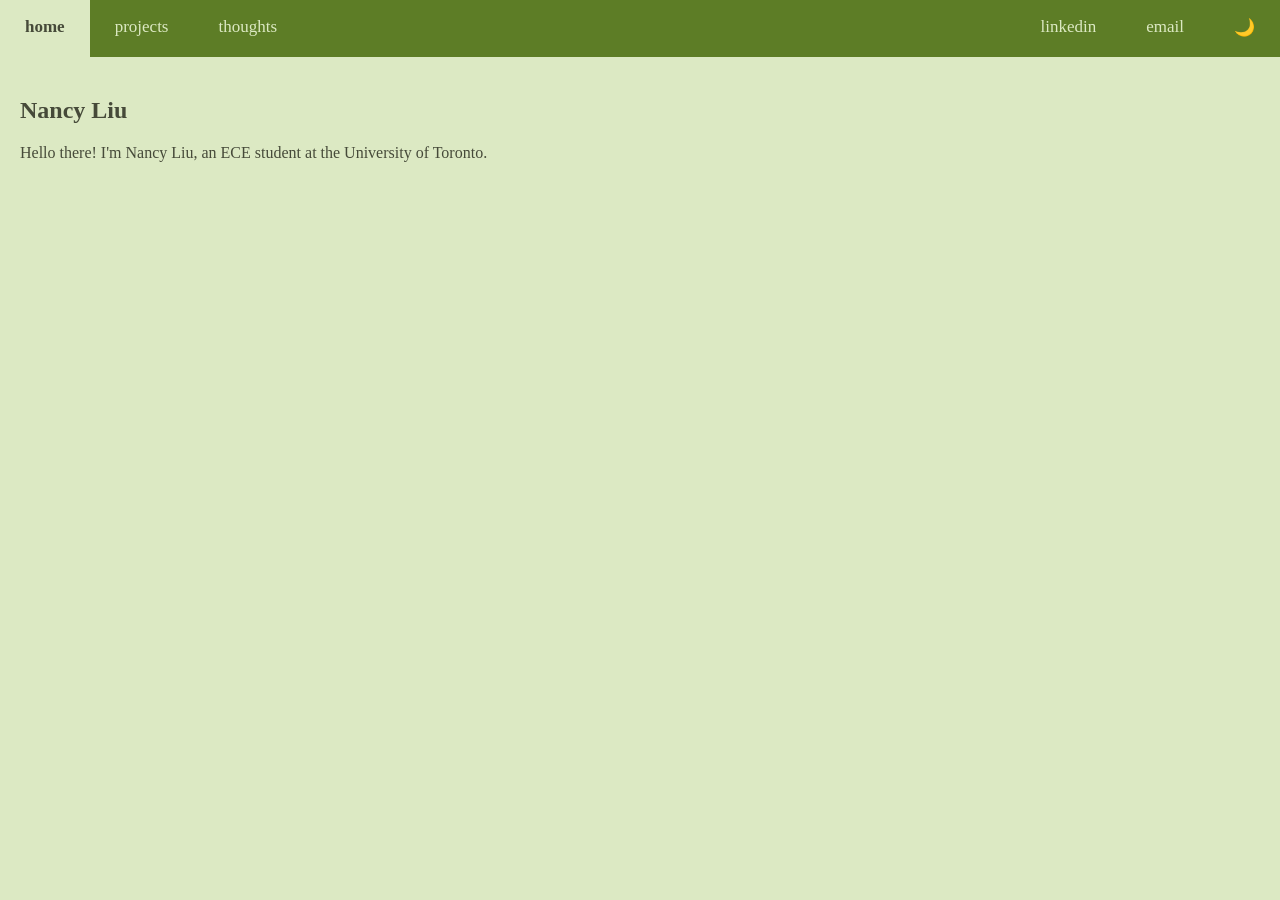
==== index.html @ 3716ac84 "Update index.html" ====
<!doctype html>
<html>
  <head>
    <meta charset="UTF-8">
    <meta name="viewport" content="width=device-width" />
    <title>[nancy liu]</title>
    <link rel="icon" href="https://pngimg.com/uploads/apple/apple_PNG12507.png">
    <link rel="stylesheet" href="style.css">
  </head>
  <body>
    <link rel="stylesheet" href="https://cdnjs.cloudflare.com/ajax/libs/font-awesome/4.7.0/css/font-awesome.min.css">
    <div class="topnav">
      <a href="#home">home</a>
      <a href="#projects">projects</a>
      <a href="#thoughts">thoughts</a>
      <button type="button" id="theme-toggle" class="theme-btn" onclick="toggleTheme()">
      🌙</button>
      <a href="mailto:nancylnx.liu@mail.utoronto.ca">email</a>
      <a href="https://www.linkedin.com/in/nancylnx/">linkedin</a>

    </div>
    <section id="home" class="page">
    <h1>Nancy Liu</h1>
    <p>Hello there! I'm Nancy Liu, an ECE student at the University of Toronto.</p>
    </section>
    

    <section id="projects" class="page">
    <h1>projects</h1>
    <p>not much to see here. check back later?</p>
    </section>

    <section id="thoughts" class="page">
    <h1>thoughts</h1>
    <p>no thoughts head empty</p>
    </section>



    <script>
    function toggleTheme() {
      const root = document.documentElement;
      const isDark = root.getAttribute('data-theme') === 'dark';
      const themeBtn = document.getElementById('theme-toggle');
      
      root.setAttribute('data-theme', isDark ? 'light' : 'dark');
      themeBtn.textContent = isDark ? '🌙' : '☀️';
            }
        
  </script>
  </body>
  
</html>
---- style.css ----
:root {
        --primary-color: #5d7d26;
        --text-color: #464a39;
        --bg-color: #dce9c3;
        --acc-color: #785589;
        --sub-color: #cbb9c8;
        --spacing-md: 1rem;
        font-size: 16px; /* Sets 1rem = 16px */
      }
      :root[data-theme="dark"] {
        --primary-color: #5d7d26;
        --text-color: #dce9c3;
        --bg-color: #464a39;
        --acc-color: #785589;
        --sub-color: #cbb9c8;
      }
.topnav {
    background-color: var(--primary-color);
    overflow: hidden;
  }
.topnav a {
    float: left;
    color: #dce9c3;
    text-align: center;
    padding: 17px 25px;
    text-decoration: none;
    font-size: 17px;
  }
.topnav a:hover {
    background-color: var(--acc-color);
    color: var(--bg-color);
        border-bottom: 3px solid var(--acc-color)
  }

.topnav a.active,
body:not(:has(:target)) .topnav a[href="#home"],
body:has(#home:target) .topnav a[href="#home"],
body:has(#projects:target) .topnav a[href="#projects"],
body:has(#thoughts:target) .topnav a[href="#thoughts"]{
  background-color: var(--bg-color);
  color: var(--text-color);
  font-weight: bold;
        border-bottom: 3px solid var(--bg-color);
}

.theme-btn {
  float: right;
  background-color: transparent;
  border: none;
  padding: 17px 25px;
  font-size: 17px;

}
.topnav a[href="mailto:nancylnx.liu@mail.utoronto.ca"],
.topnav a[href="https://www.linkedin.com/in/nancylnx/"] {
  float: right;
}
.page {
  display: none;
  padding: 20px;
}

body {
  background-color: var(--bg-color);
  color: var(--text-color);
  margin: 0;
}

.page:target,
body:not(:has(:target)) #home {
  display: block;
}
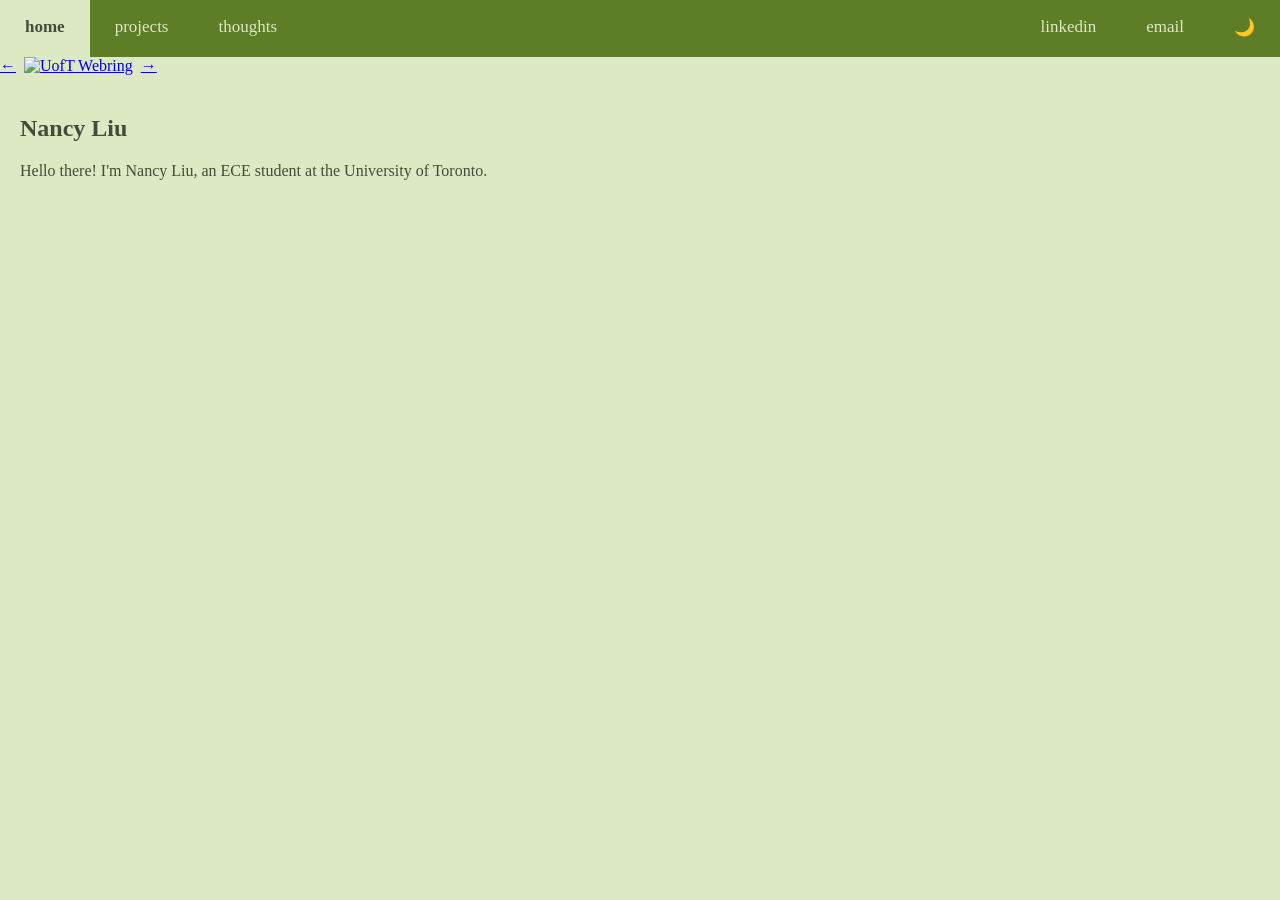
==== commit 6c737544: "Update index.html" ====
--- a/index.html
+++ b/index.html
@@ -19,6 +19,12 @@
       <a href="https://www.linkedin.com/in/nancylnx/">linkedin</a>
 
     </div>
+    <div style="display: flex; align-items: center; gap: 8px">
+    <a href="https://uoftwebring.com/redirect?nav=prev&id=58" aria-label="Previous site in UofT Webring">←</a>
+    <a href="https://uoftwebring.com" target="_blank">
+        <img src="https://uoftwebring.com/ring_logo.svg" alt="UofT Webring" style="width: 24px; height: auto" />
+    </a>
+    <a href="https://uoftwebring.com/redirect?nav=next&id=58" aria-label="Next site in UofT Webring">→</a></div>
     <section id="home" class="page">
     <h1>Nancy Liu</h1>
     <p>Hello there! I'm Nancy Liu, an ECE student at the University of Toronto.</p>
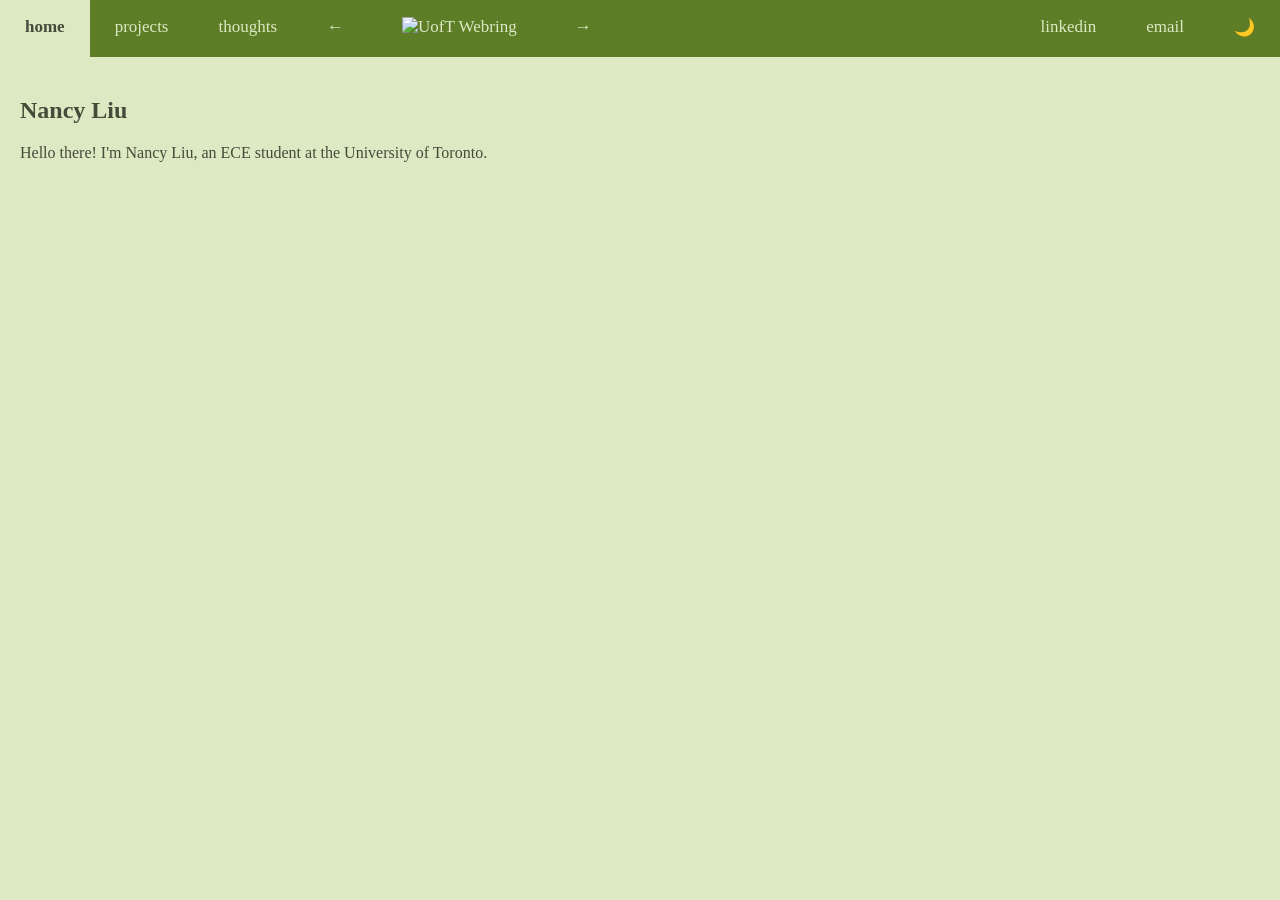
==== commit 16e4693f: "Update index.html" ====
--- a/index.html
+++ b/index.html
@@ -18,13 +18,17 @@
       <a href="mailto:nancylnx.liu@mail.utoronto.ca">email</a>
       <a href="https://www.linkedin.com/in/nancylnx/">linkedin</a>
 
+      <div style="display: flex; align-items: center; gap: 8px">
+        <a href="https://uoftwebring.com/redirect?nav=prev&id=58" aria-label="Previous site in UofT Webring">←</a>
+        <a href="https://uoftwebring.com" target="_blank">
+        <img src="https://uoftwebring.com/ring_logo.svg" alt="UofT Webring" style="width: 24px; height: auto" />
+        </a>
+        <a href="https://uoftwebring.com/redirect?nav=next&id=58" aria-label="Next site in UofT Webring">→</a>
+      </div>
     </div>
-    <div style="display: flex; align-items: center; gap: 8px">
-    <a href="https://uoftwebring.com/redirect?nav=prev&id=58" aria-label="Previous site in UofT Webring">←</a>
-    <a href="https://uoftwebring.com" target="_blank">
-        <img src="https://uoftwebring.com/ring_logo.svg" alt="UofT Webring" style="width: 24px; height: auto" />
-    </a>
-    <a href="https://uoftwebring.com/redirect?nav=next&id=58" aria-label="Next site in UofT Webring">→</a></div>
+    
+    
+    
     <section id="home" class="page">
     <h1>Nancy Liu</h1>
     <p>Hello there! I'm Nancy Liu, an ECE student at the University of Toronto.</p>
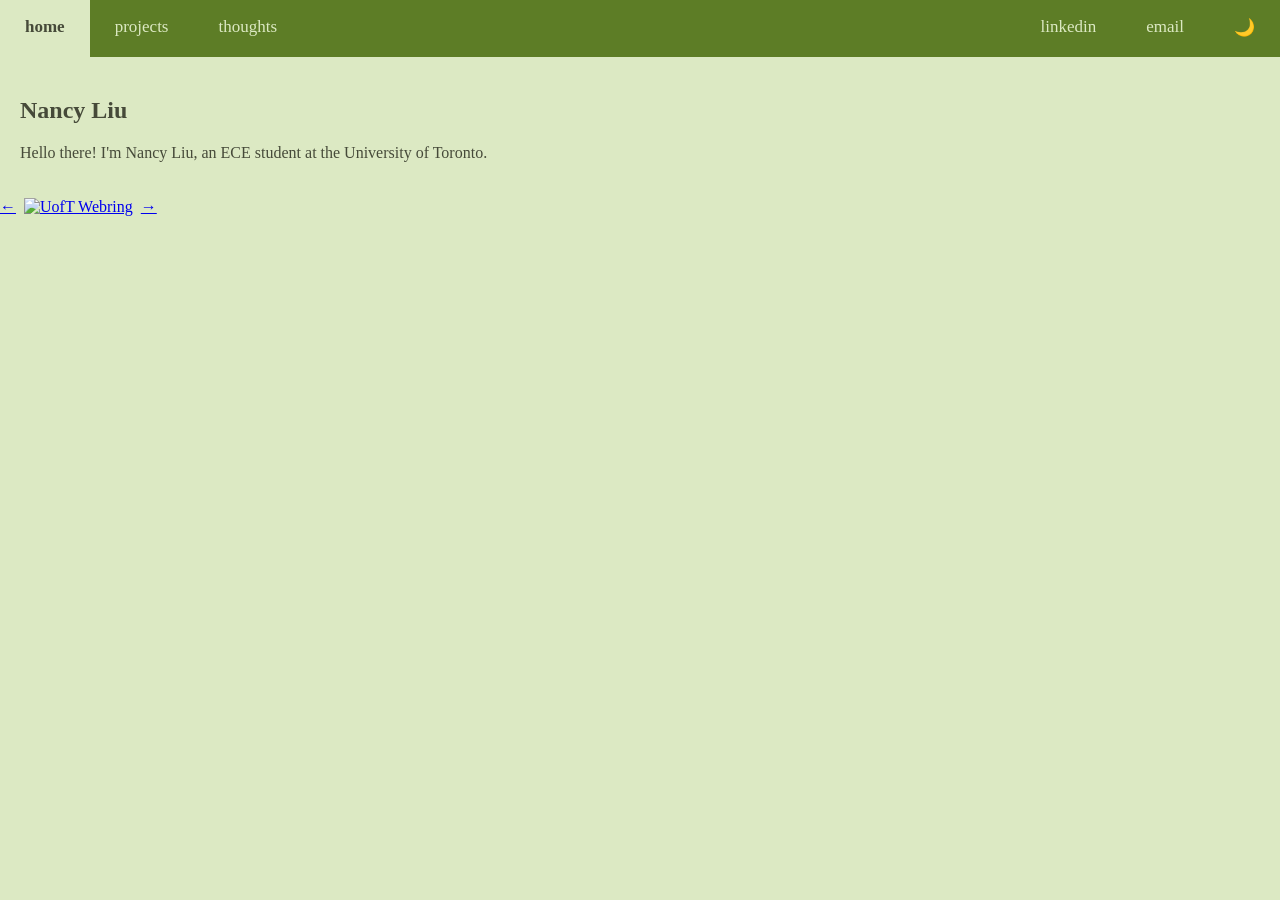
==== commit d2ec50df: "Update index.html" ====
--- a/index.html
+++ b/index.html
@@ -18,13 +18,7 @@
       <a href="mailto:nancylnx.liu@mail.utoronto.ca">email</a>
       <a href="https://www.linkedin.com/in/nancylnx/">linkedin</a>
 
-      <div style="display: flex; align-items: center; gap: 8px">
-        <a href="https://uoftwebring.com/redirect?nav=prev&id=58" aria-label="Previous site in UofT Webring">←</a>
-        <a href="https://uoftwebring.com" target="_blank">
-        <img src="https://uoftwebring.com/ring_logo.svg" alt="UofT Webring" style="width: 24px; height: auto" />
-        </a>
-        <a href="https://uoftwebring.com/redirect?nav=next&id=58" aria-label="Next site in UofT Webring">→</a>
-      </div>
+      
     </div>
     
     
@@ -45,6 +39,14 @@
     <p>no thoughts head empty</p>
     </section>
 
+    <div class = "ring" style="display: flex; align-items: center; gap: 8px">
+        <a href="https://uoftwebring.com/redirect?nav=prev&id=58" aria-label="Previous site in UofT Webring">←</a>
+        <a href="https://uoftwebring.com" target="_blank">
+        <img src="https://uoftwebring.com/ring_logo.svg" alt="UofT Webring" style="width: 24px; height: auto" />
+        </a>
+        <a href="https://uoftwebring.com/redirect?nav=next&id=58" aria-label="Next site in UofT Webring">→</a>
+      </div>
+
 
 
     <script>
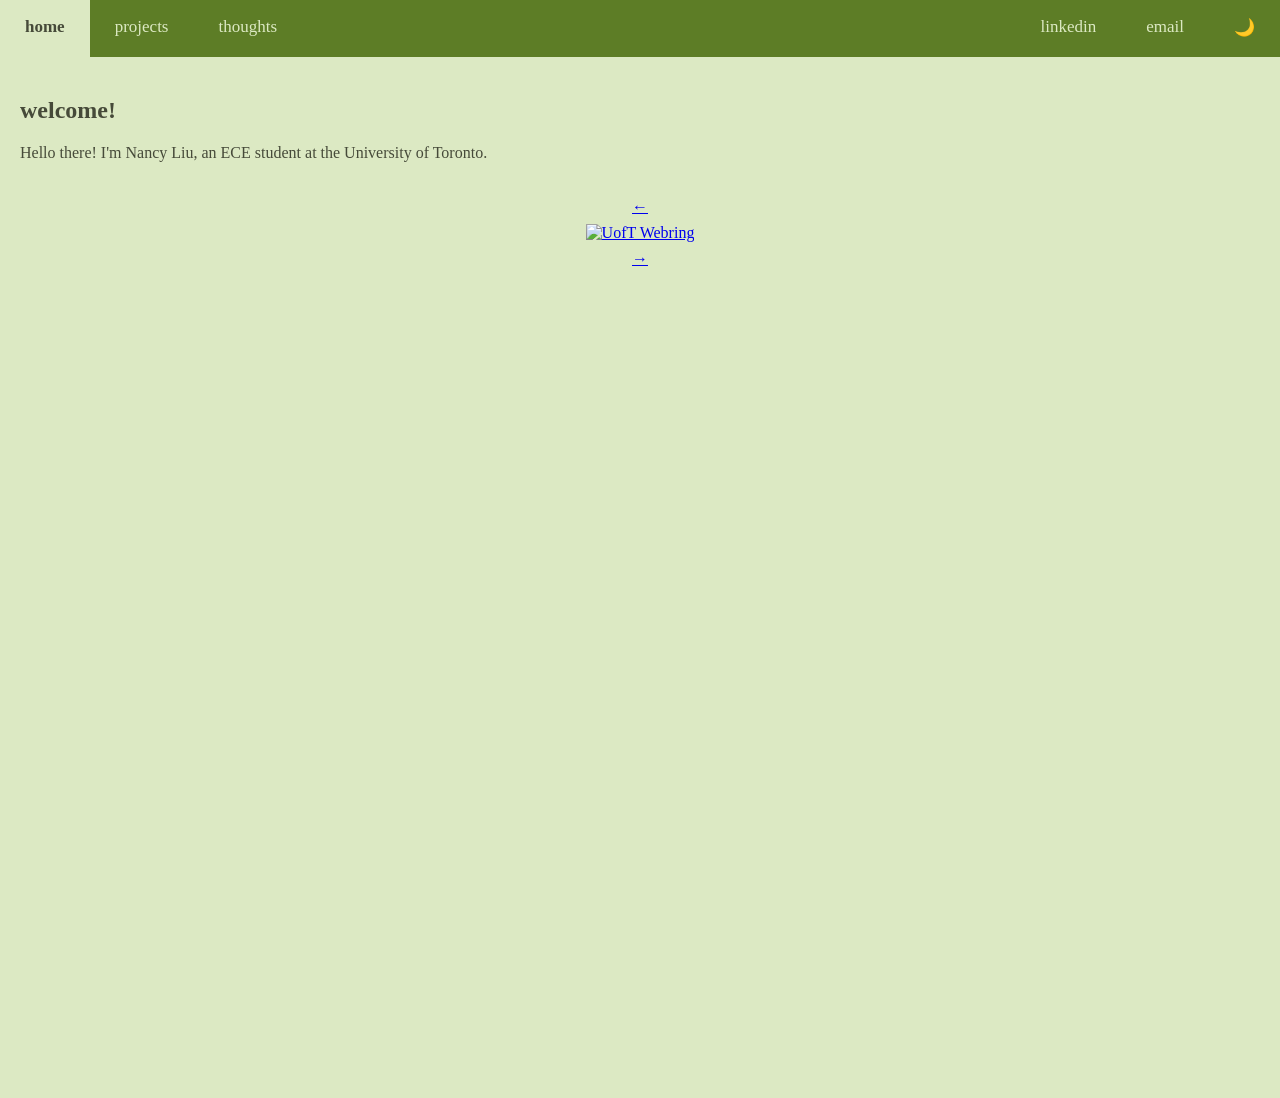
==== commit e31e8823: "Update index.html" ====
--- a/index.html
+++ b/index.html
@@ -24,7 +24,7 @@
     
     
     <section id="home" class="page">
-    <h1>Nancy Liu</h1>
+    <h1>welcome!</h1>
     <p>Hello there! I'm Nancy Liu, an ECE student at the University of Toronto.</p>
     </section>
     
--- a/style.css
+++ b/style.css
@@ -5,7 +5,7 @@
         --acc-color: #785589;
         --sub-color: #cbb9c8;
         --spacing-md: 1rem;
-        font-size: 16px; /* Sets 1rem = 16px */
+        font-size: 16px; 
       }
       :root[data-theme="dark"] {
         --primary-color: #5d7d26;
@@ -51,6 +51,13 @@
   font-size: 17px;
 
 }
+
+.ring {
+        display: flex;
+        flex-direction: column;
+        min-height: 100vh;
+        margin: 0;}
+
 .topnav a[href="mailto:nancylnx.liu@mail.utoronto.ca"],
 .topnav a[href="https://www.linkedin.com/in/nancylnx/"] {
   float: right;
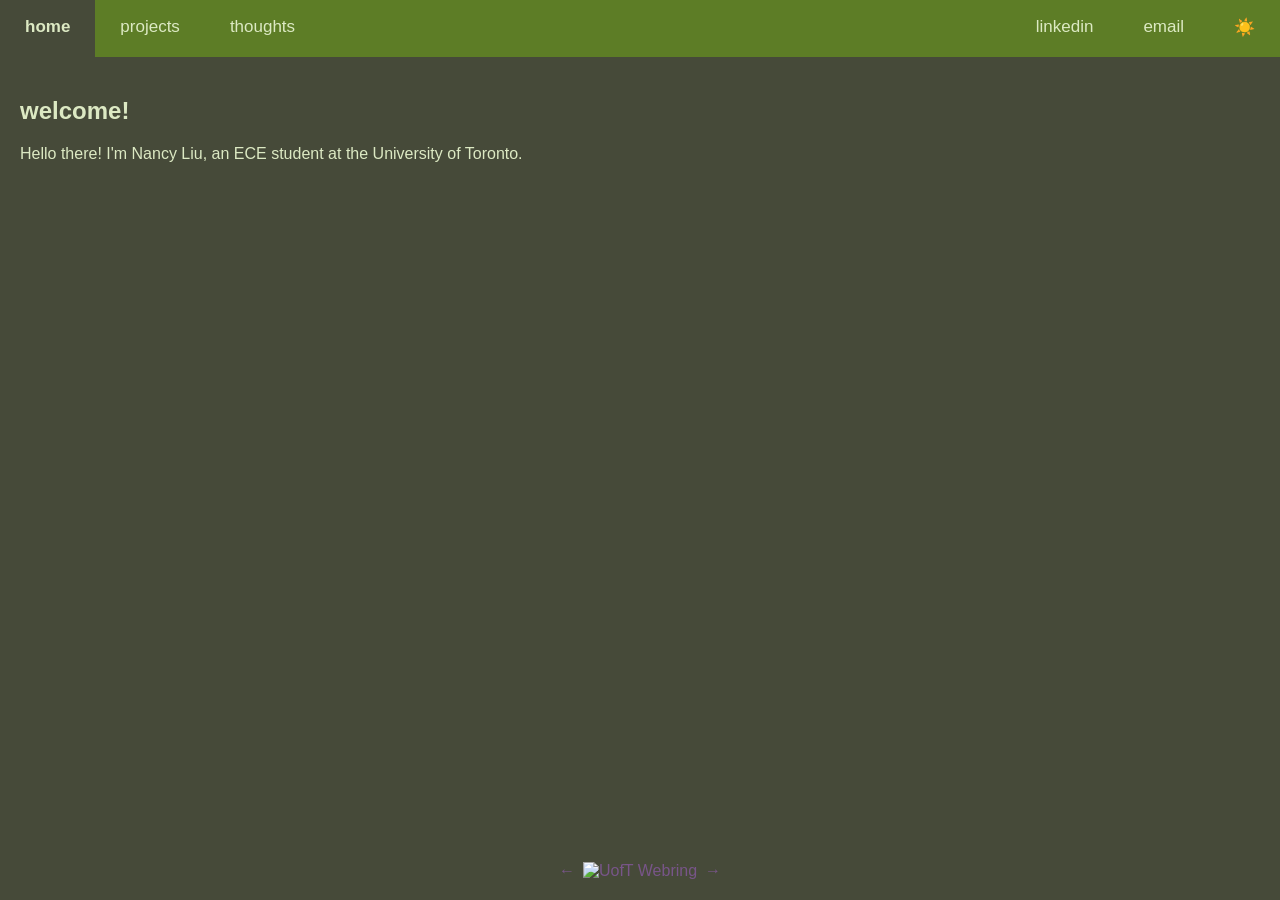
==== commit dfd6459e: "Update index.html" ====
--- a/index.html
+++ b/index.html
@@ -1,6 +1,7 @@
 <!doctype html>
 <html>
   <head>
+    <meta name="uoft-webring" content="_VpBXaMmldpWyFHBxuXD3I1XDiDUD82MPmdr1Nl1vzA" />
     <meta charset="UTF-8">
     <meta name="viewport" content="width=device-width" />
     <title>[nancy liu]</title>
@@ -14,7 +15,7 @@
       <a href="#projects">projects</a>
       <a href="#thoughts">thoughts</a>
       <button type="button" id="theme-toggle" class="theme-btn" onclick="toggleTheme()">
-      🌙</button>
+      ☀️</button>
       <a href="mailto:nancylnx.liu@mail.utoronto.ca">email</a>
       <a href="https://www.linkedin.com/in/nancylnx/">linkedin</a>
 
@@ -52,11 +53,11 @@
     <script>
     function toggleTheme() {
       const root = document.documentElement;
-      const isDark = root.getAttribute('data-theme') === 'dark';
+      const isDark = root.getAttribute('data-theme') === 'light';
       const themeBtn = document.getElementById('theme-toggle');
       
-      root.setAttribute('data-theme', isDark ? 'light' : 'dark');
-      themeBtn.textContent = isDark ? '🌙' : '☀️';
+      root.setAttribute('data-theme', isDark ? 'dark' : 'light');
+      themeBtn.textContent = isDark ? '☀️' : '🌙';
             }
         
   </script>
--- a/style.css
+++ b/style.css
@@ -1,16 +1,18 @@
 :root {
         --primary-color: #5d7d26;
-        --text-color: #464a39;
-        --bg-color: #dce9c3;
+        --text-color: #dce9c3;
+        --bg-color: #464a39;
         --acc-color: #785589;
         --sub-color: #cbb9c8;
         --spacing-md: 1rem;
         font-size: 16px; 
+        font-family: Tahoma, Arial, sans-serif;
       }
-      :root[data-theme="dark"] {
-        --primary-color: #5d7d26;
-        --text-color: #dce9c3;
-        --bg-color: #464a39;
+
+:root[data-theme="light"] {
+         --primary-color: #5d7d26;
+        --text-color: #464a39;
+        --bg-color: #dce9c3;
         --acc-color: #785589;
         --sub-color: #cbb9c8;
       }
@@ -52,12 +54,6 @@
 
 }
 
-.ring {
-        display: flex;
-        flex-direction: column;
-        min-height: 100vh;
-        margin: 0;}
-
 .topnav a[href="mailto:nancylnx.liu@mail.utoronto.ca"],
 .topnav a[href="https://www.linkedin.com/in/nancylnx/"] {
   float: right;
@@ -71,7 +67,21 @@
   background-color: var(--bg-color);
   color: var(--text-color);
   margin: 0;
+  display: flex;
+  flex-direction: column;
+  min-height: 100vh;
+        font-family: Tahoma, Arial, sans-serif;
+        
 }
+.ring {
+  margin-top: auto;
+  align-self: center;
+  display: flex;
+  justify-content: center;
+margin: auto auto 20px auto;
+}
+.ring a {text-decoration: none;
+color: var(--acc-color);}
 
 .page:target,
 body:not(:has(:target)) #home {
